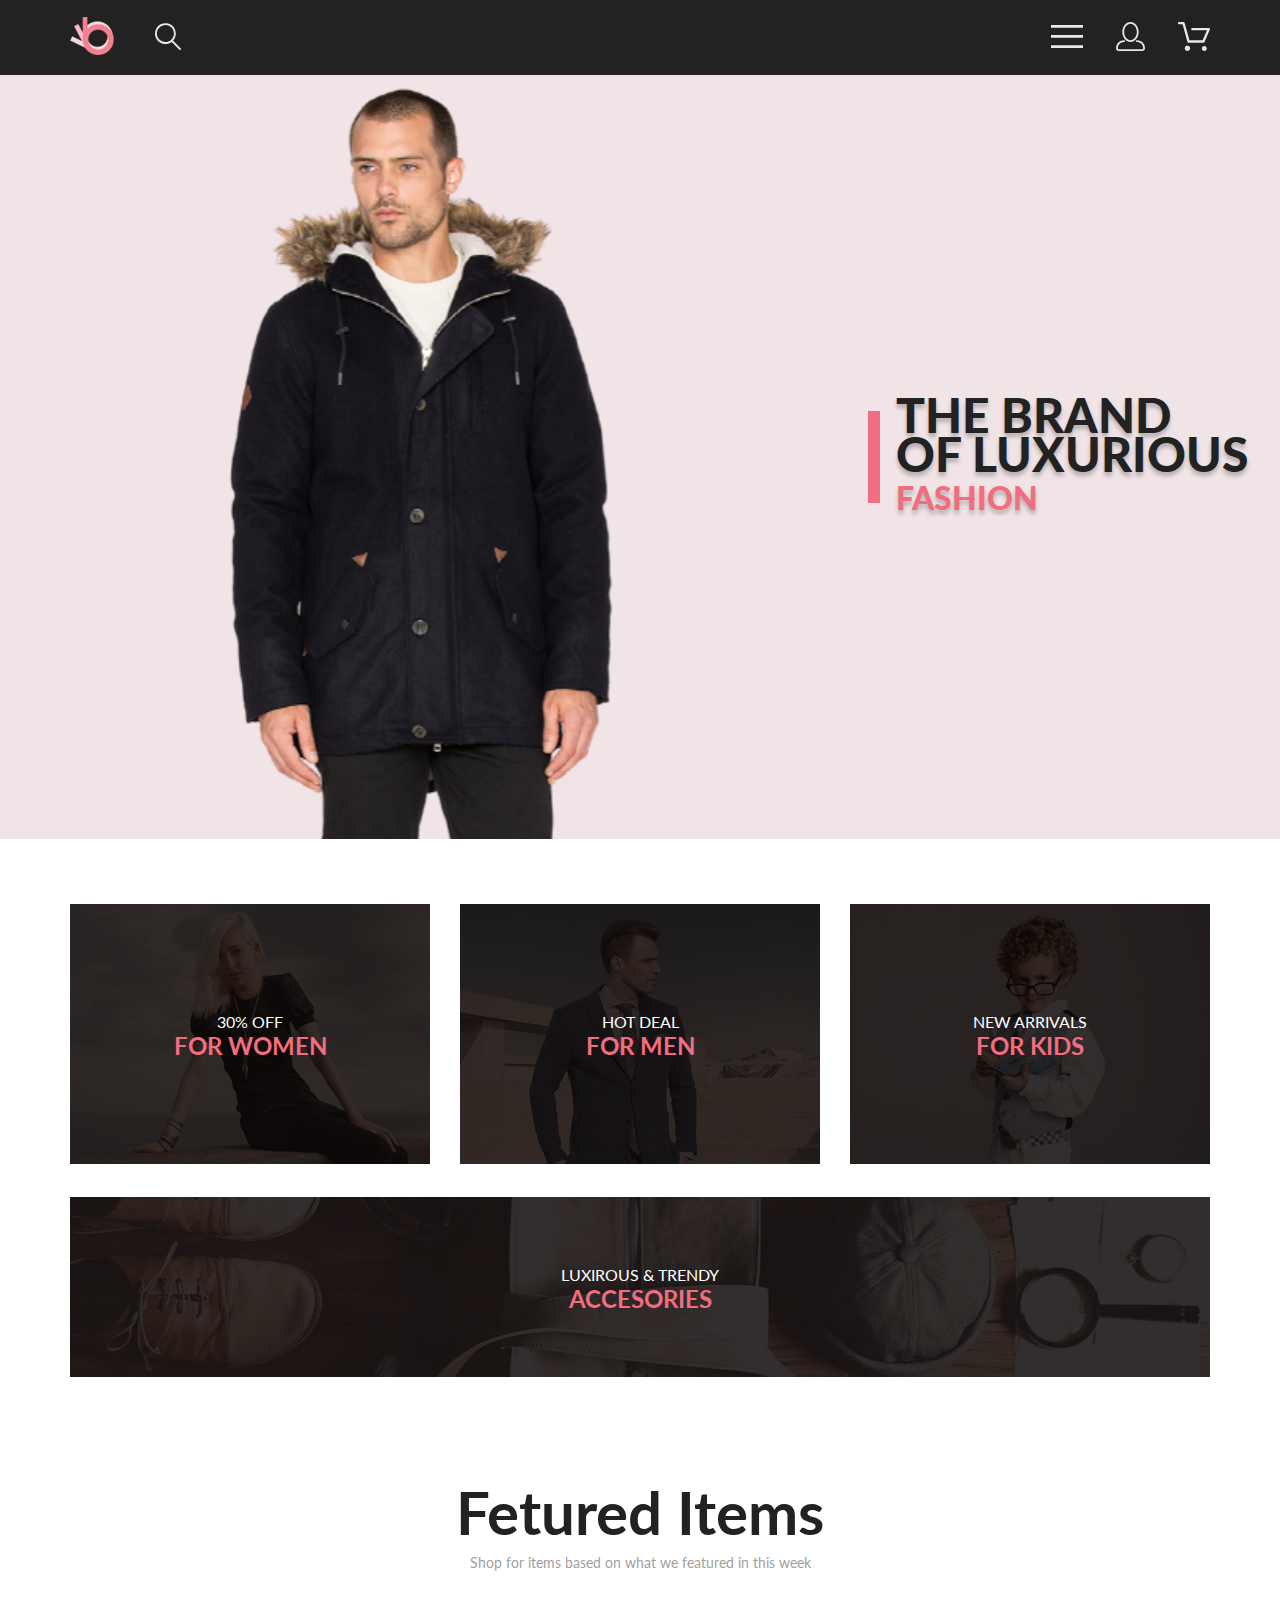
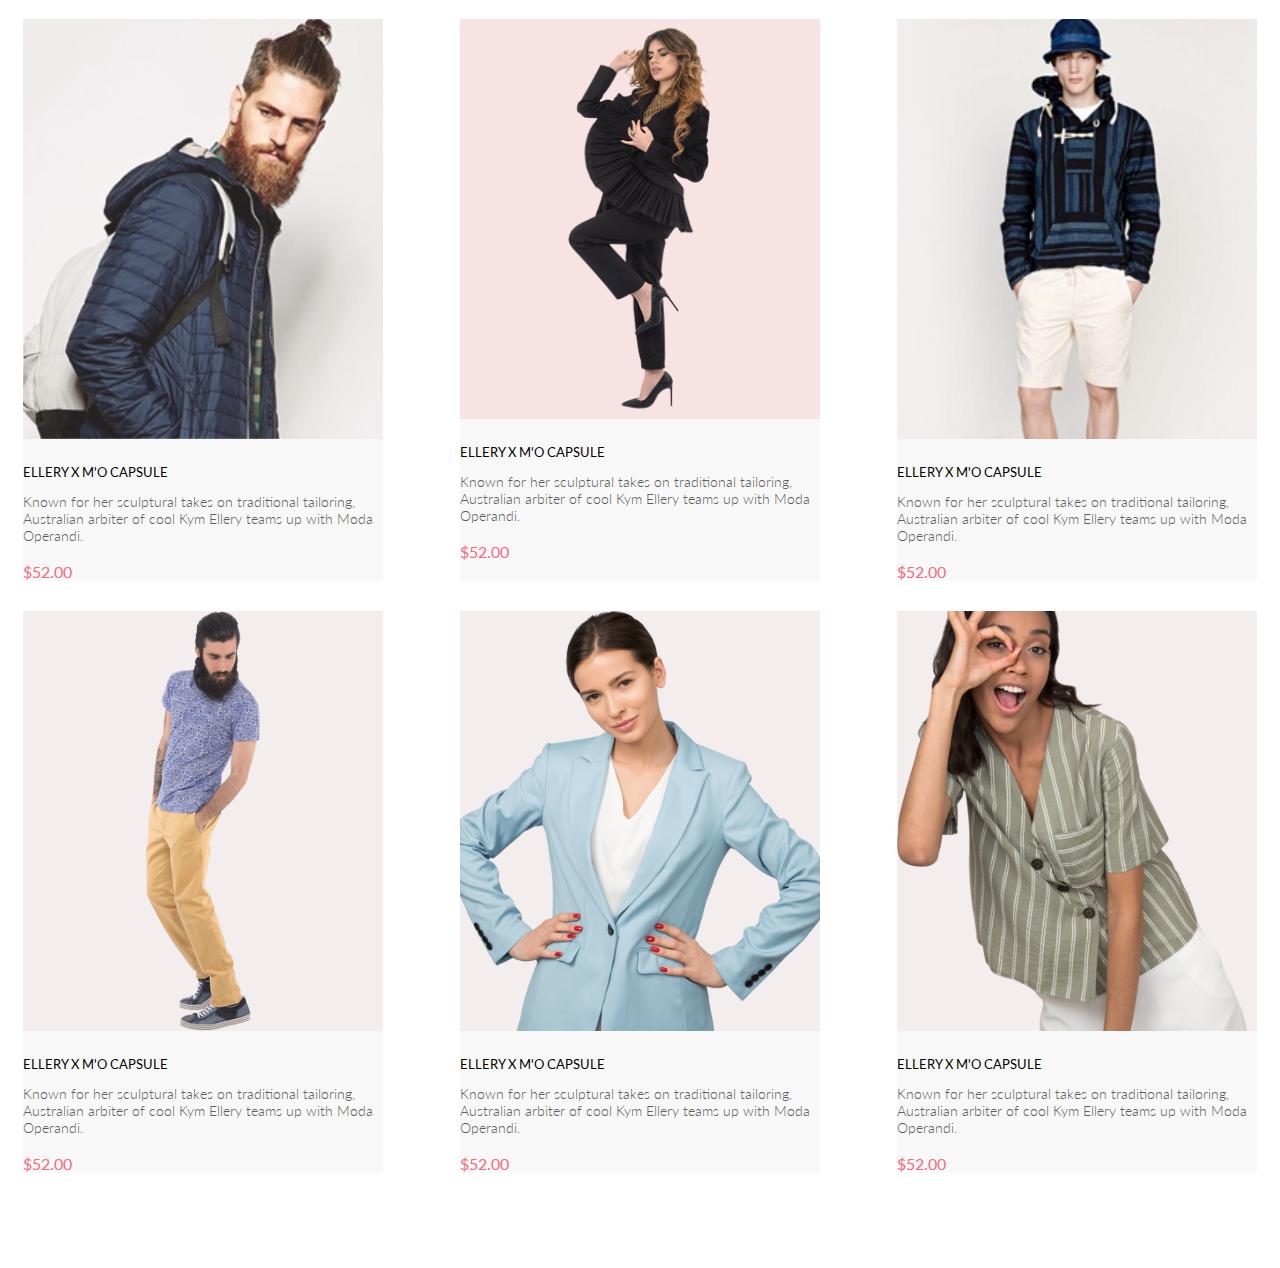
==== index1.html @ d8abce7e "first commit" ====
<!DOCTYPE html>
<html lang="en">
	<head>
		<meta charset="UTF-8" />
		<meta name="viewport" content="width=device-width, initial-scale=1.0" />
		<link rel="stylesheet" href="style1.css" />
		<title>Store</title>
	</head>
	<body>
		<div class="page">
			<header class="header center">
				<div class="header__left">
					<a href="index.html"><img src="/img/1logo.png" alt="logo" /></a>
					<a href="#"><img src="/img/2glass.svg" alt="search" /></a>
				</div>
				<nav class="header__right">
					<label for="header__check"><img src="/img/3menu.svg" alt="menu" /></label>
					<a class="header__link-site" href="registration.html"><img src="/img/4user_icon.svg" alt="reg" /></a>
					<a class="header__link-site" href="cart.html"><img src="/img/5basket(3).svg" alt="cart" /></a>
				</nav>
			</header>
			<div class="content-conteiner">
				<section id="main">
					<div class="main-conteiner">
						<div class="main-info">
							<div class="main-img">
								<img src="/img/6mainMan.svg" alt="main img" />
							</div>
							<div class="text-conteiner">
								<div class="vertical-line"></div>
								<div class="main-text">
									<h1>
										THE BRAND <br /><span class="sml-text">OF LUXURIOUS <span class="last-word">FASHION</span></span>
									</h1>
								</div>
							</div>
						</div>
					</div>
				</section>
				<section id="collage">
					<div class="collage-conteiner">
						<div class="groups-conteiner">
							<div class="group_1">
								<div class="box">
									<div class="box-img">
										<img src="/img/8women.png" alt="for women" />
									</div>
									<div class="box-text">30% OFF<br /><span class="box-title">FOR WOMEN</span></div>
								</div>
								<div class="box">
									<div class="box-img">
										<img src="/img//9men.jpeg" alt="for men" />
									</div>
									<div class="box-text">HOT DEAL<br /><span class="box-title">FOR MEN</span></div>
								</div>
								<div class="box">
									<div class="box-img">
										<img src="/img/10kids.jpeg" alt="for_kids" />
									</div>
									<div class="box-text">NEW ARRIVALS<br /><span class="box-title">FOR KIDS</span></div>
								</div>
							</div>
							<div class="group_2">
								<div class="box">
									<div class="box-img">
										<img src="/img/11acc.jpeg" alt="for women" />
									</div>
									<div class="box-text">LUXIROUS & TRENDY<br /><span class="box-title">ACCESORIES</span></div>
								</div>
							</div>
						</div>
					</div>
				</section>
			</div>
			<section id="products">
				<div class="products-conteiner">
					<div class="products-info">
						<div class="products-text">
							<div class="poducts-title">
								<h1>Fetured Items</h1>
							</div>
							<div class="products-p">
								<p>Shop for items based on what we featured in this week</p>
							</div>
						</div>
						<div class="products-boxes">
							<div class="product-box">
								<img src="/img/1.jpeg" alt="model 1" />
								<div class="product-box-title">
									<h3>ELLERY X M'O CAPSULE</h3>
								</div>
								<div class="product-box-p">
									<p>
										Known for her sculptural takes on traditional tailoring, Australian arbiter of cool Kym Ellery teams
										up with Moda Operandi.
									</p>
								</div>
								<div class="product-price">$52.00</div>
							</div>
							<div class="product-box bad_page">
								<img src="/img/2.png" alt="model 1" />
								<div class="product-box-title">
									<h3>ELLERY X M'O CAPSULE</h3>
								</div>
								<div class="product-box-p">
									<p>
										Known for her sculptural takes on traditional tailoring, Australian arbiter of cool Kym Ellery teams
										up with Moda Operandi.
									</p>
								</div>
								<div class="product-price">$52.00</div>
							</div>
							<div class="product-box">
								<img src="/img/3.png" alt="model 1" />
								<div class="product-box-title">
									<h3>ELLERY X M'O CAPSULE</h3>
								</div>
								<div class="product-box-p">
									<p>
										Known for her sculptural takes on traditional tailoring, Australian arbiter of cool Kym Ellery teams
										up with Moda Operandi.
									</p>
								</div>
								<div class="product-price">$52.00</div>
							</div>
							<div class="product-box">
								<img src="/img/4.png" alt="model 1" />
								<div class="product-box-title">
									<h3>ELLERY X M'O CAPSULE</h3>
								</div>
								<div class="product-box-p">
									<p>
										Known for her sculptural takes on traditional tailoring, Australian arbiter of cool Kym Ellery teams
										up with Moda Operandi.
									</p>
								</div>
								<div class="product-price">$52.00</div>
							</div>
							<div class="product-box">
								<img src="/img/5.png" alt="model 1" />
								<div class="product-box-title">
									<h3>ELLERY X M'O CAPSULE</h3>
								</div>
								<div class="product-box-p">
									<p>
										Known for her sculptural takes on traditional tailoring, Australian arbiter of cool Kym Ellery teams
										up with Moda Operandi.
									</p>
								</div>
								<div class="product-price">$52.00</div>
							</div>
							<div class="product-box">
								<img src="/img/6.png" alt="model 1" />
								<div class="product-box-title">
									<h3>ELLERY X M'O CAPSULE</h3>
								</div>
								<div class="product-box-p">
									<p>
										Known for her sculptural takes on traditional tailoring, Australian arbiter of cool Kym Ellery teams
										up with Moda Operandi.
									</p>
								</div>
								<div class="product-price">$52.00</div>
							</div>
						</div>
					</div>
				</div>
			</section>
		</div>
	</body>
</html>
---- style1.css ----
@import url("https://fonts.googleapis.com/css2?family=Lato:ital,wght@0,100;0,300;0,400;0,700;0,900;1,100;1,300;1,400;1,700;1,900&display=swap");

* {
	margin: 0;
	padding: 0;
}

body {
	font-family: "Lato", sans-serif;
	background-color: #fff;
}

a {
	text-decoration: none;
}

html {
	scroll-behavior: smooth;
}

.center {
	padding-left: calc(50% - 570px);
	padding-right: calc(50% - 570px);
}

.page {
	position: relative;
	overflow: hidden;
}
.header {
	min-height: 75px;
	background: #222222;
	display: -webkit-box;
	display: -ms-flexbox;
	display: flex;
	-webkit-box-orient: horizontal;
	-webkit-box-direction: normal;
	-ms-flex-direction: row;
	flex-direction: row;
	-ms-flex-wrap: wrap;
	flex-wrap: wrap;
	-webkit-box-pack: justify;
	-ms-flex-pack: justify;
	justify-content: space-between;
	-webkit-box-align: center;
	-ms-flex-align: center;
	align-items: center;
}

.header__left {
	display: -webkit-box;
	display: -ms-flexbox;
	display: flex;
	-webkit-box-align: center;
	-ms-flex-align: center;
	align-items: center;
	gap: 41px;
}

.header__right {
	display: -webkit-box;
	display: -ms-flexbox;
	display: flex;
	-webkit-box-align: center;
	-ms-flex-align: center;
	align-items: center;
	gap: 33px;
}
.main-conteiner {
	background-color: #f1e4e6;
}

.vertical-line {
	width: 12px;
	height: 92px;
	background-color: #f16d7f;
}

.main-text h1 {
	font-weight: 900;
	font-size: 48px;
	color: #222;
	max-width: 380px;
	line-height: 80%;
	text-shadow: 0 4px 4px rgba(0, 0, 0, 0.25);
}

.last-word {
	font-size: 32px;
	color: #f16d7f;
}

.text-conteiner {
	display: flex;
	justify-content: center;
	align-items: center;
	gap: 16px;
}

.main-img img {
	max-width: 100%;
	max-height: 100%;
}

.main-img {
	display: flex;
	justify-content: center;
	align-items: center;
}

.main-info {
	display: flex;
	justify-content: center;
	gap: 63.42px;
}

.box-img {
	position: relative;
}

.box-img img {
	max-width: 100%;
	max-height: 100%;
	filter: brightness(50%);
}

.box-text {
	position: absolute;
	top: 50%;
	left: 50%;
	transform: translate(-50%, -50%);

	font-weight: 400;
	font-size: 16px;
	text-align: center;
	color: #fff;
}

.box-title {
	font-weight: 700;
	font-size: 24px;
	color: #f16d7f;
}

.box {
	position: relative;
	display: flex;
	justify-content: center;
	align-items: center;
}

.group_1 {
	display: flex;
	justify-content: center;
	align-items: center;
	gap: 30px;
	flex-wrap: wrap;
}

.group_2 {
	display: flex;
	justify-content: center;
	align-items: center;
	flex-wrap: wrap;
}

.groups-conteiner {
	display: flex;
	justify-content: center;
	align-items: center;
	flex-direction: column;
	gap: 30px;
	flex-wrap: wrap;
}

.collage-conteiner {
	margin-top: 65px;
	margin-bottom: 96px;
}

.products-text {
	display: flex;
	justify-content: center;
	align-items: center;
	flex-direction: column;
	gap: 6px;
}

.poducts-title {
	font-weight: 400;
	font-size: 30px;
	color: #222;
}

.products-p p {
	font-weight: 400;
	font-size: 14px;
	color: #9f9f9f;
}

.product-box {
	display: flex;
	flex-direction: column;
	max-width: 360px;
	background: #f8f8f8;
}

.product-box img {
	max-width: 100%;
	max-height: 100%;
}

.product-box img:hover {
	cursor: pointer;
}

.product-box-title h3 {
	font-weight: 400;
	font-size: 13px;
	color: #000;
	margin-top: 25.35px;
	margin-bottom: 12.65px;
}

.product-box-p p {
	font-weight: 300;
	font-size: 14px;
	color: #5d5d5d;
	margin-bottom: 18px;
}

.product-price {
	font-weight: 400;
	font-size: 16px;
	color: #f16d7f;
}

.bad_page img {
	max-height: 400px;
}

.products-boxes {
	display: grid;
	justify-content: center;
	grid-template-columns: repeat(auto-fill, minmax(360px, 1fr));
	gap: 30px;
	justify-items: center;
	margin-top: 48px;
	margin-bottom: 48px;
}

.products-btn {
	display: flex;
	justify-content: center;
	align-items: center;
}

.products-btn button {
	stroke: #ff6a6a;
	background-color: #ff6a6a;
	border: none;
	padding: 14.5px 38.5px;
	font-weight: 400;
	font-size: 16px;
	color: #fff;
}

.products-btn button:hover {
	background-color: #f16d7f;
	color: #ffffff;
	cursor: pointer;
}

.products-conteiner {
	margin-bottom: 95px;
	/* max-width: 1140px; */
}

.promotion-box img {
	max-width: 100%;
	height: auto;
}

.promotion-box h2 {
	font-weight: 400;
	font-size: 19px;
	color: #fbfbfb;
	margin-top: 28.07px;
}

.promotion-box p {
	font-weight: 300;
	font-size: 13px;
	text-align: center;
	color: #fbfbfb;
	margin-top: 16px;
}

.promotion-box {
	display: flex;
	flex-direction: column;
	justify-content: center;
	align-items: center;
	max-width: 360px;
	height: 100%;
}

.promotions-conteiner {
	background: #222224;
	padding-top: 103px;
	padding-bottom: 104px;
}

.promotions-group {
	display: flex;
	justify-content: center;
	align-items: center;
	gap: 30px;
	height: 100%;
	flex-wrap: wrap;
}


@media screen and (max-width: 768px) {
	.main-img {
		display: none;
	}

	.main-text h1 {
		font-weight: 900;
		font-size: 38px;
		color: #222;
	}

	.sml-text {
		font-weight: 700;
		font-size: 20px;
	}

	.last-word {
		font-weight: 700;
		font-size: 20px;
		color: #f16d7f;
	}
	.vertical-line {
		height: 61px;
	}
	.main-conteiner {
		padding-top: 148px;
		padding-bottom: 149px;
	}

	.group_2 {
		margin-left: 33px;
		margin-right: 33px;
	}

	.footer {
		display: flex;
		justify-content: center;
		align-items: center;
		gap: 40px;
		flex-wrap: wrap;
	}

	.footer .text {
		order: 2;
		text-align: center;
	}
	.footer .social .box {
		order: 1;
	}
	.footer-conteiner {
		padding-top: 43px;
	}
}
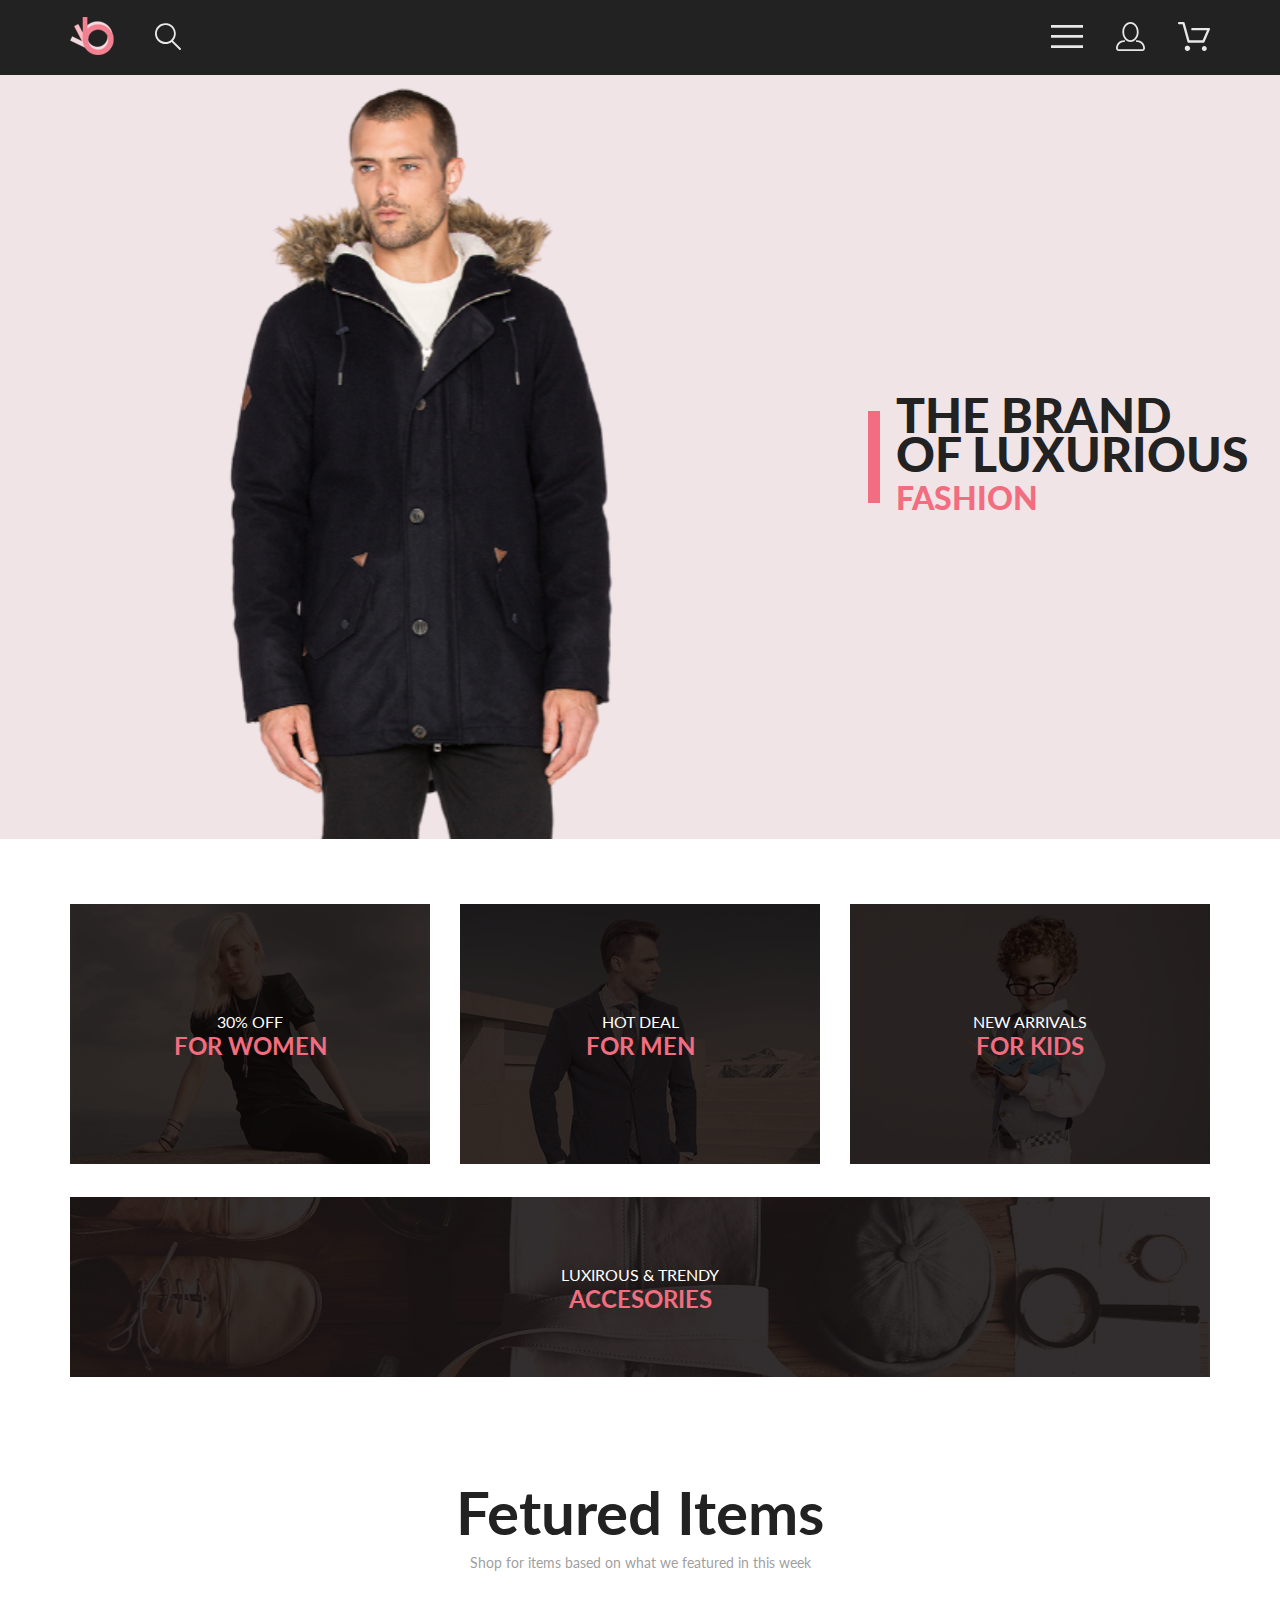
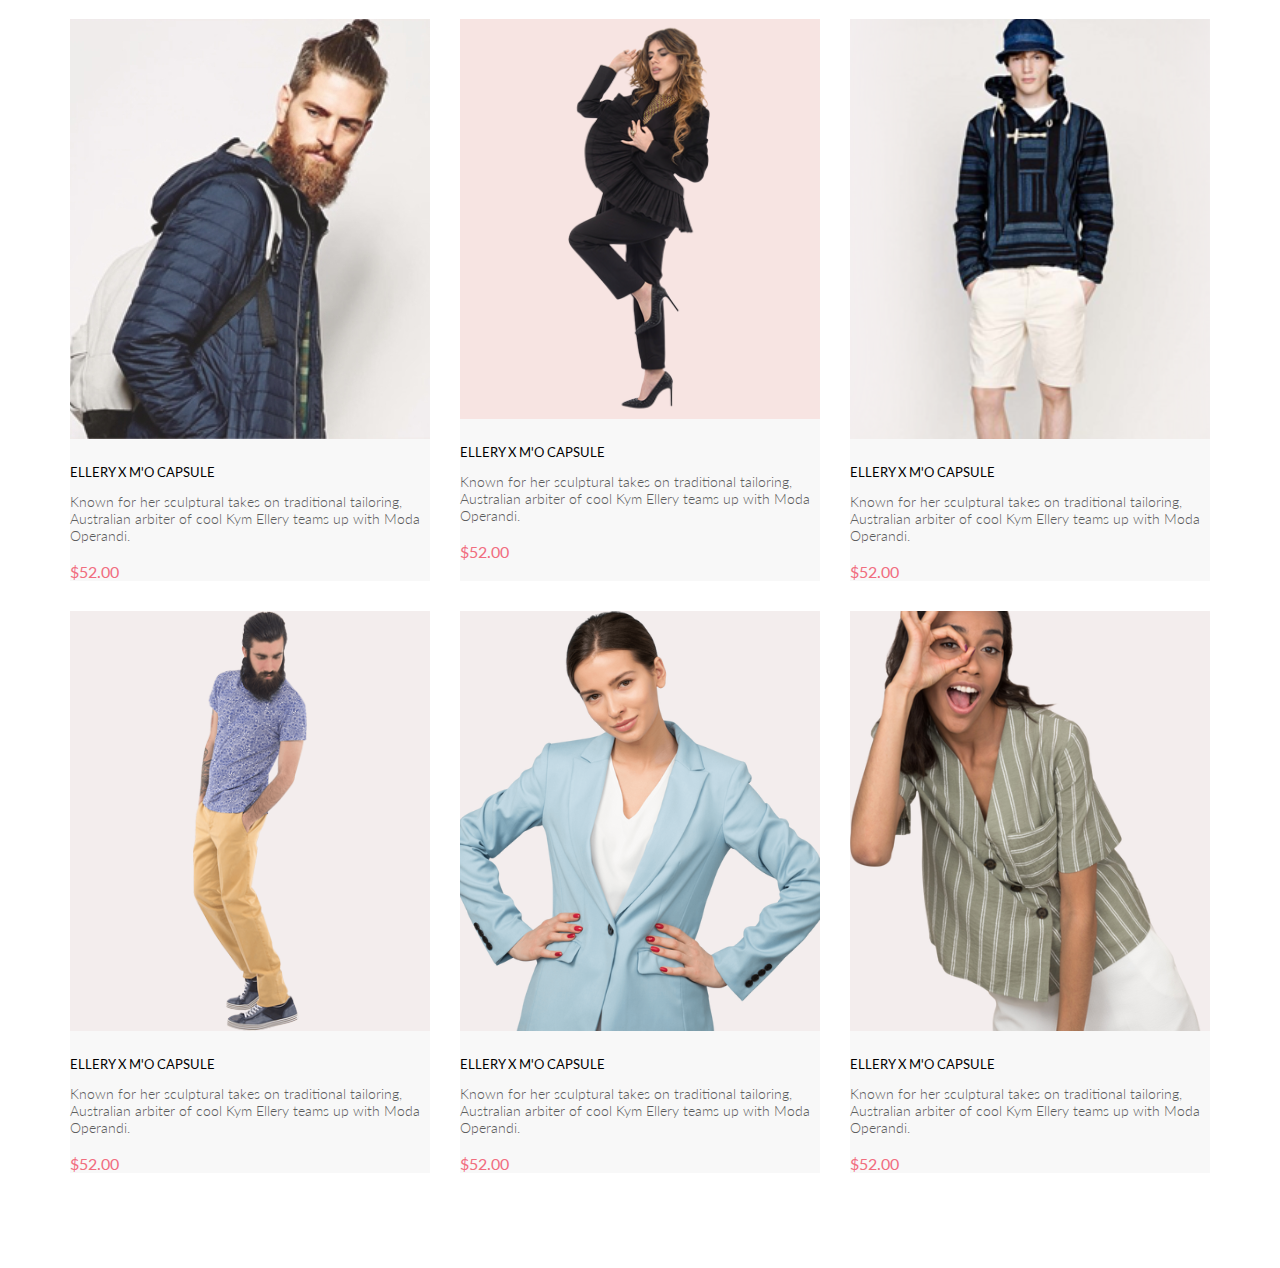
==== commit 7b9fcf99: "asd" ====
--- a/index1.html
+++ b/index1.html
@@ -14,7 +14,7 @@
 					<a href="#"><img src="/img/2glass.svg" alt="search" /></a>
 				</div>
 				<nav class="header__right">
-					<label for="header__check"><img src="/img/3menu.svg" alt="menu" /></label>
+					<label class="menuLogo"   for="header__check" ><img src="/img/3menu.svg" alt="menu" /></label>
 					<a class="header__link-site" href="registration.html"><img src="/img/4user_icon.svg" alt="reg" /></a>
 					<a class="header__link-site" href="cart.html"><img src="/img/5basket(3).svg" alt="cart" /></a>
 				</nav>
@@ -63,7 +63,7 @@
 							<div class="group_2">
 								<div class="box">
 									<div class="box-img">
-										<img src="/img/11acc.jpeg" alt="for women" />
+										<img src="/img/11acc.jpeg" alt="ACCESORIES" />
 									</div>
 									<div class="box-text">LUXIROUS & TRENDY<br /><span class="box-title">ACCESORIES</span></div>
 								</div>
@@ -83,7 +83,7 @@
 								<p>Shop for items based on what we featured in this week</p>
 							</div>
 						</div>
-						<div class="products-boxes">
+						<div class="products-boxes center">
 							<div class="product-box">
 								<img src="/img/1.jpeg" alt="model 1" />
 								<div class="product-box-title">
--- a/style1.css
+++ b/style1.css
@@ -82,7 +82,6 @@
 	color: #222;
 	max-width: 380px;
 	line-height: 80%;
-	text-shadow: 0 4px 4px rgba(0, 0, 0, 0.25);
 }
 
 .last-word {
@@ -320,8 +319,7 @@
 	flex-wrap: wrap;
 }
 
-
-@media screen and (max-width: 768px) {
+@media (max-width: 768px) {
 	.main-img {
 		display: none;
 	}
@@ -374,3 +372,25 @@
 		padding-top: 43px;
 	}
 }
+@media screen and (max-width: 767px) and (min-width: 320px) {
+	.main-img {
+		display: none;
+	}
+	.header__link-site {
+		display: none;
+	}
+	.header {
+		padding: 0 16px;
+	}
+	.box-img {
+		background-position: center;
+		background-size: cover;
+	}
+	.product-box{
+		display: grid;
+		grid-template-columns: 1fr;
+	
+	}
+
+
+}
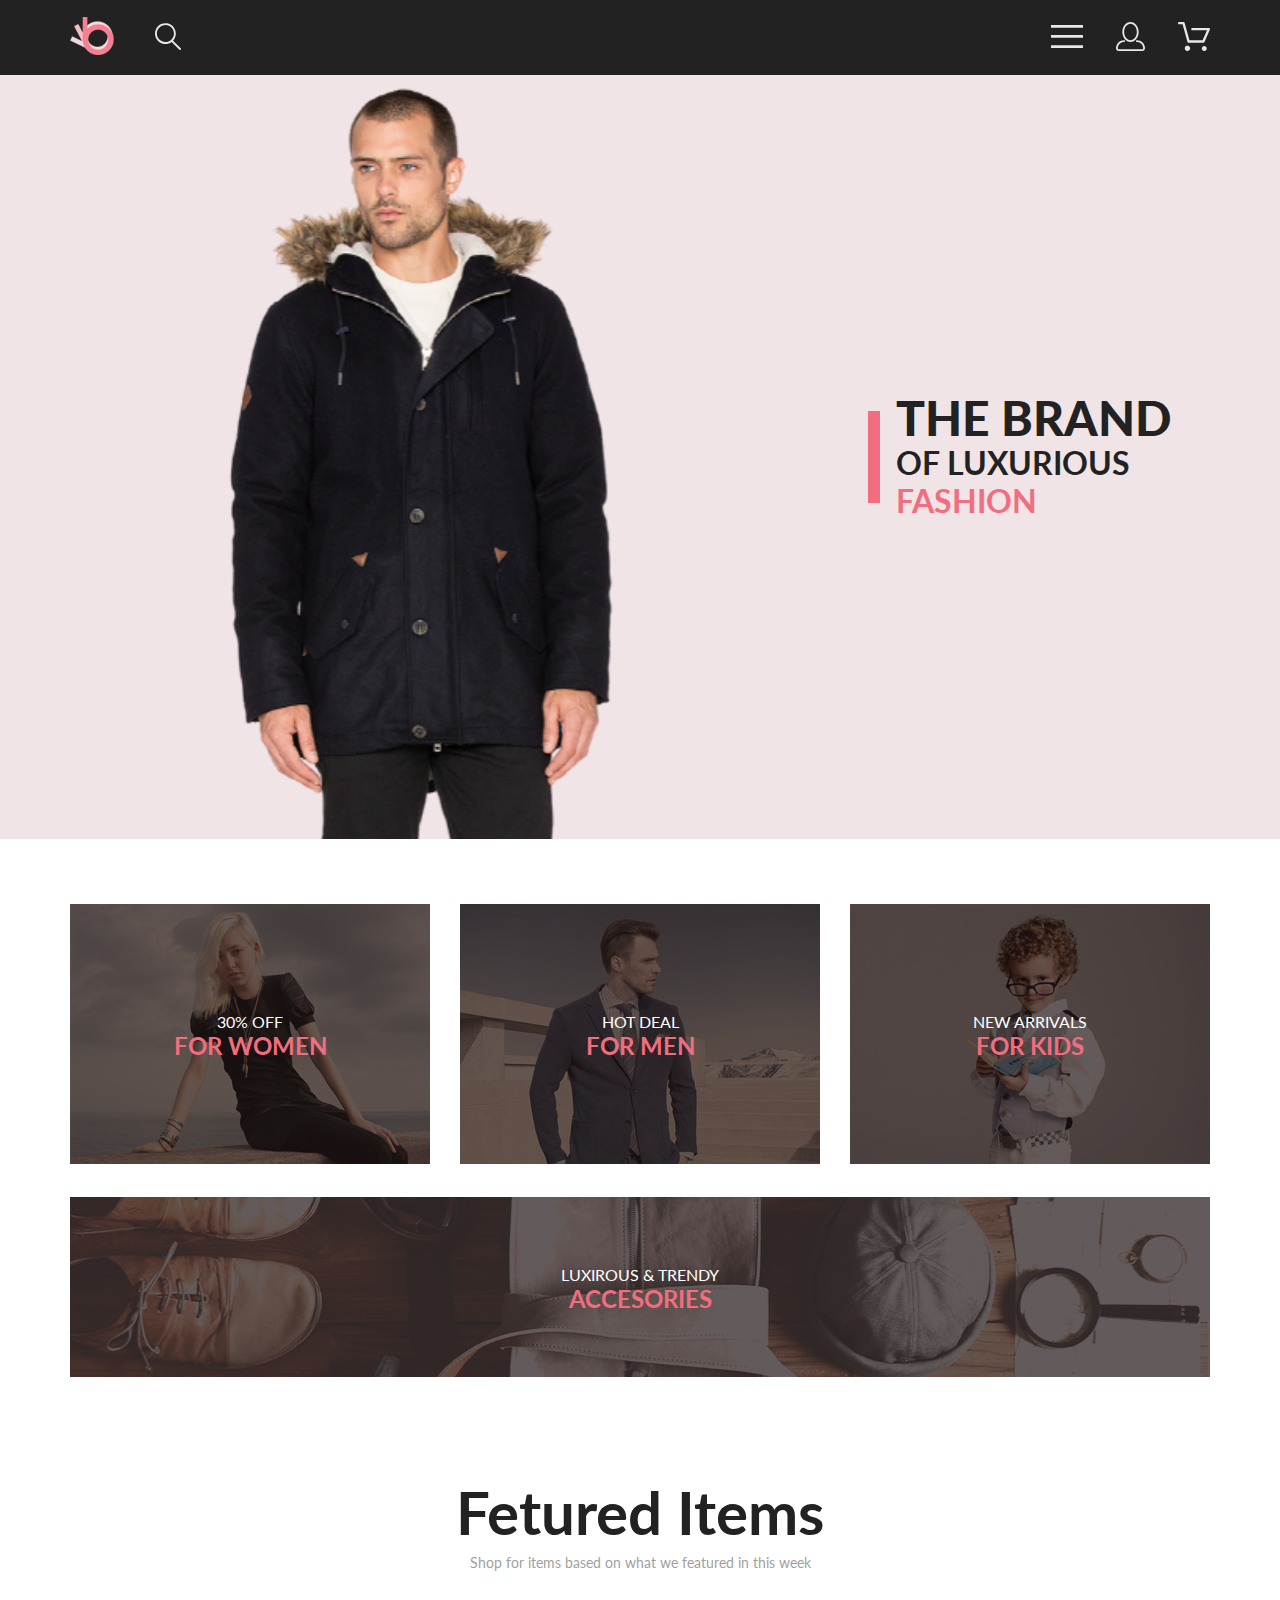
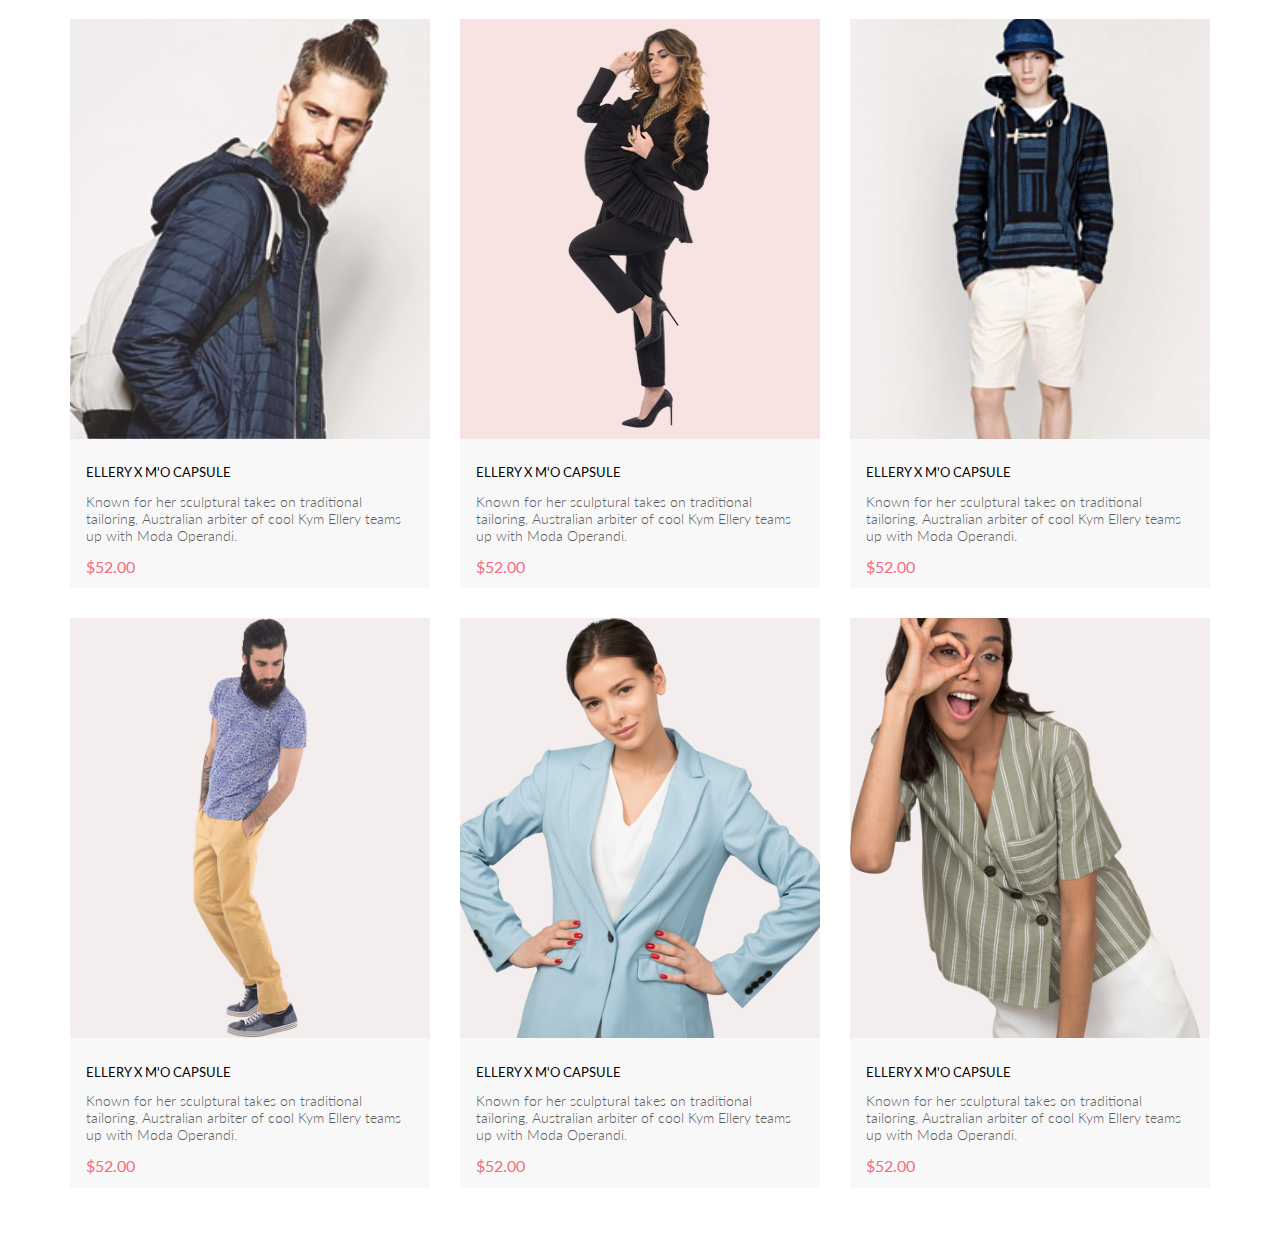
==== commit 9d401bdd: "asd" ====
--- a/index1.html
+++ b/index1.html
@@ -14,7 +14,7 @@
 					<a href="#"><img src="/img/2glass.svg" alt="search" /></a>
 				</div>
 				<nav class="header__right">
-					<label class="menuLogo"   for="header__check" ><img src="/img/3menu.svg" alt="menu" /></label>
+					<label class="menuLogo" for="header__check"><img src="/img/3menu.svg" alt="menu" /></label>
 					<a class="header__link-site" href="registration.html"><img src="/img/4user_icon.svg" alt="reg" /></a>
 					<a class="header__link-site" href="cart.html"><img src="/img/5basket(3).svg" alt="cart" /></a>
 				</nav>
@@ -62,10 +62,10 @@
 							</div>
 							<div class="group_2">
 								<div class="box">
-									<div class="box-img">
+									<div class="box-img acc">
 										<img src="/img/11acc.jpeg" alt="ACCESORIES" />
 									</div>
-									<div class="box-text">LUXIROUS & TRENDY<br /><span class="box-title">ACCESORIES</span></div>
+									<div class="box-text acc_text">LUXIROUS & TRENDY<br /><span class="box-title">ACCESORIES</span></div>
 								</div>
 							</div>
 						</div>
--- a/style1.css
+++ b/style1.css
@@ -68,6 +68,7 @@
 }
 .main-conteiner {
 	background-color: #f1e4e6;
+	height: 764px;
 }
 
 .vertical-line {
@@ -83,9 +84,16 @@
 	max-width: 380px;
 	line-height: 80%;
 }
+.main-text span {
+	font-weight: 700;
+	font-size: 32px;
+	/* color: #222; */
+	max-width: 380px;
+	line-height: 80%;
+}
 
 .last-word {
-	font-size: 32px;
+	font-size: 28px;
 	color: #f16d7f;
 }
 
@@ -96,15 +104,10 @@
 	gap: 16px;
 }
 
-.main-img img {
-	max-width: 100%;
-	max-height: 100%;
-}
-
 .main-img {
 	display: flex;
 	justify-content: center;
-	align-items: center;
+	/* align-items: center; */
 }
 
 .main-info {
@@ -120,7 +123,6 @@
 .box-img img {
 	max-width: 100%;
 	max-height: 100%;
-	filter: brightness(50%);
 }
 
 .box-text {
@@ -153,7 +155,6 @@
 	justify-content: center;
 	align-items: center;
 	gap: 30px;
-	flex-wrap: wrap;
 }
 
 .group_2 {
@@ -219,6 +220,7 @@
 	color: #000;
 	margin-top: 25.35px;
 	margin-bottom: 12.65px;
+	padding: 0 28px 0 16px;
 }
 
 .product-box-p p {
@@ -226,16 +228,20 @@
 	font-size: 14px;
 	color: #5d5d5d;
 	margin-bottom: 18px;
+	margin-bottom: 12.65px;
+	padding: 0 28px 0 16px;
 }
 
 .product-price {
 	font-weight: 400;
 	font-size: 16px;
 	color: #f16d7f;
+	margin-bottom: 12.65px;
+	padding: 0 28px 0 16px;
 }
 
 .bad_page img {
-	max-height: 400px;
+	max-height: 420px;
 }
 
 .products-boxes {
@@ -248,80 +254,104 @@
 	margin-bottom: 48px;
 }
 
-.products-btn {
-	display: flex;
-	justify-content: center;
-	align-items: center;
-}
-
-.products-btn button {
-	stroke: #ff6a6a;
-	background-color: #ff6a6a;
-	border: none;
-	padding: 14.5px 38.5px;
-	font-weight: 400;
-	font-size: 16px;
-	color: #fff;
-}
-
-.products-btn button:hover {
-	background-color: #f16d7f;
-	color: #ffffff;
-	cursor: pointer;
-}
-
 .products-conteiner {
 	margin-bottom: 95px;
-	/* max-width: 1140px; */
-}
-
-.promotion-box img {
-	max-width: 100%;
-	height: auto;
-}
-
-.promotion-box h2 {
-	font-weight: 400;
-	font-size: 19px;
-	color: #fbfbfb;
-	margin-top: 28.07px;
-}
-
-.promotion-box p {
-	font-weight: 300;
-	font-size: 13px;
-	text-align: center;
-	color: #fbfbfb;
-	margin-top: 16px;
-}
-
-.promotion-box {
-	display: flex;
-	flex-direction: column;
-	justify-content: center;
-	align-items: center;
-	max-width: 360px;
-	height: 100%;
-}
-
-.promotions-conteiner {
-	background: #222224;
-	padding-top: 103px;
-	padding-bottom: 104px;
-}
-
-.promotions-group {
-	display: flex;
-	justify-content: center;
-	align-items: center;
-	gap: 30px;
-	height: 100%;
-	flex-wrap: wrap;
+	max-width: 1140px;
+	margin: 0 auto;
 }
 
 @media (max-width: 768px) {
+	.header__left {
+		padding: 32px;
+	}
+	.header__right {
+		padding: 32px;
+	}
+	.main-conteiner {
+		max-height: 368px;
+	}
+	.main-img {
+		display: flex;
+		max-width: 368px;
+		max-height: 368px;
+	}
+
+	.main-text {
+		width: 311px;
+		height: 92px;
+	}
+
+	.main-text h1 {
+		font-weight: 900;
+		font-size: 44px;
+		color: #222;
+	}
+	.main-text span {
+		font-weight: 700;
+		font-size: 24px;
+	}
+
+	.sml-text {
+		font-weight: 700;
+		font-size: 24px;
+	}
+
+	.last-word {
+		font-weight: 700;
+		font-size: 24px;
+		color: #f16d7f;
+	}
+	.vertical-line {
+		height: 61px;
+	}
+
+	.group_1 {
+		display: flex;
+		gap: 30px;
+		flex-wrap: nowrap;
+		padding: 0 16px;
+	}
+
+	.group_2 {
+		padding: 0 16px;
+	}
+
+	.poducts-title h1 {
+		font-size: 30px;
+		font-weight: 400;
+	}
+	.poducts-title p {
+		font-size: 14px;
+		font-weight: 400;
+	}
+	.products-boxes {
+		display: flex;
+		gap: 16px;
+		flex-wrap: wrap;
+	}
+}
+@media screen and (max-width: 767px) and (min-width: 320px) {
+	.center {
+		min-width: 767;
+	}
+
 	.main-img {
 		display: none;
+	}
+	.header__link-site {
+		display: none;
+	}
+	.header {
+		padding: 0 16px;
+	}
+	.main-info {
+		min-width: 375px;
+		min-height: 363px;
+	}
+	.main-text {
+		display: flex;
+		width: 236px;
+		height: 66px;
 	}
 
 	.main-text h1 {
@@ -329,68 +359,58 @@
 		font-size: 38px;
 		color: #222;
 	}
-
-	.sml-text {
+	.main-text span {
 		font-weight: 700;
 		font-size: 20px;
 	}
-
 	.last-word {
 		font-weight: 700;
 		font-size: 20px;
 		color: #f16d7f;
 	}
-	.vertical-line {
-		height: 61px;
-	}
-	.main-conteiner {
-		padding-top: 148px;
-		padding-bottom: 149px;
-	}
-
-	.group_2 {
-		margin-left: 33px;
-		margin-right: 33px;
-	}
-
-	.footer {
-		display: flex;
-		justify-content: center;
-		align-items: center;
-		gap: 40px;
+
+	.group_1 {
+		display: flex;
 		flex-wrap: wrap;
 	}
-
-	.footer .text {
-		order: 2;
-		text-align: center;
-	}
-	.footer .social .box {
-		order: 1;
-	}
-	.footer-conteiner {
-		padding-top: 43px;
-	}
-}
-@media screen and (max-width: 767px) and (min-width: 320px) {
-	.main-img {
-		display: none;
-	}
-	.header__link-site {
-		display: none;
-	}
-	.header {
-		padding: 0 16px;
-	}
-	.box-img {
-		background-position: center;
-		background-size: cover;
-	}
-	.product-box{
+	.acc {
+		display: flex;
+		height: 111px;
+	}
+	.acc_text {
+		height: 50px;
+		width: 160px;
+	}
+
+	.products-conteiner {
+		padding: 0 8px;
+	}
+
+	.product-box {
 		display: grid;
 		grid-template-columns: 1fr;
-	
-	}
-
-
-}
+	}
+	.box-text {
+		font-weight: 400;
+		font-size: 16px;
+	}
+	.box-title {
+		font-weight: 700;
+		font-size: 24px;
+		color: #f16d7f;
+	}
+
+	.poducts-title {
+		font-weight: 400;
+		font-size: 30px;
+	}
+	.products-p {
+		font-weight: 400;
+		font-size: 14px;
+	}
+	.products-boxes {
+		display: flex;
+		gap: 16px;
+		flex-wrap: wrap;
+	}
+}
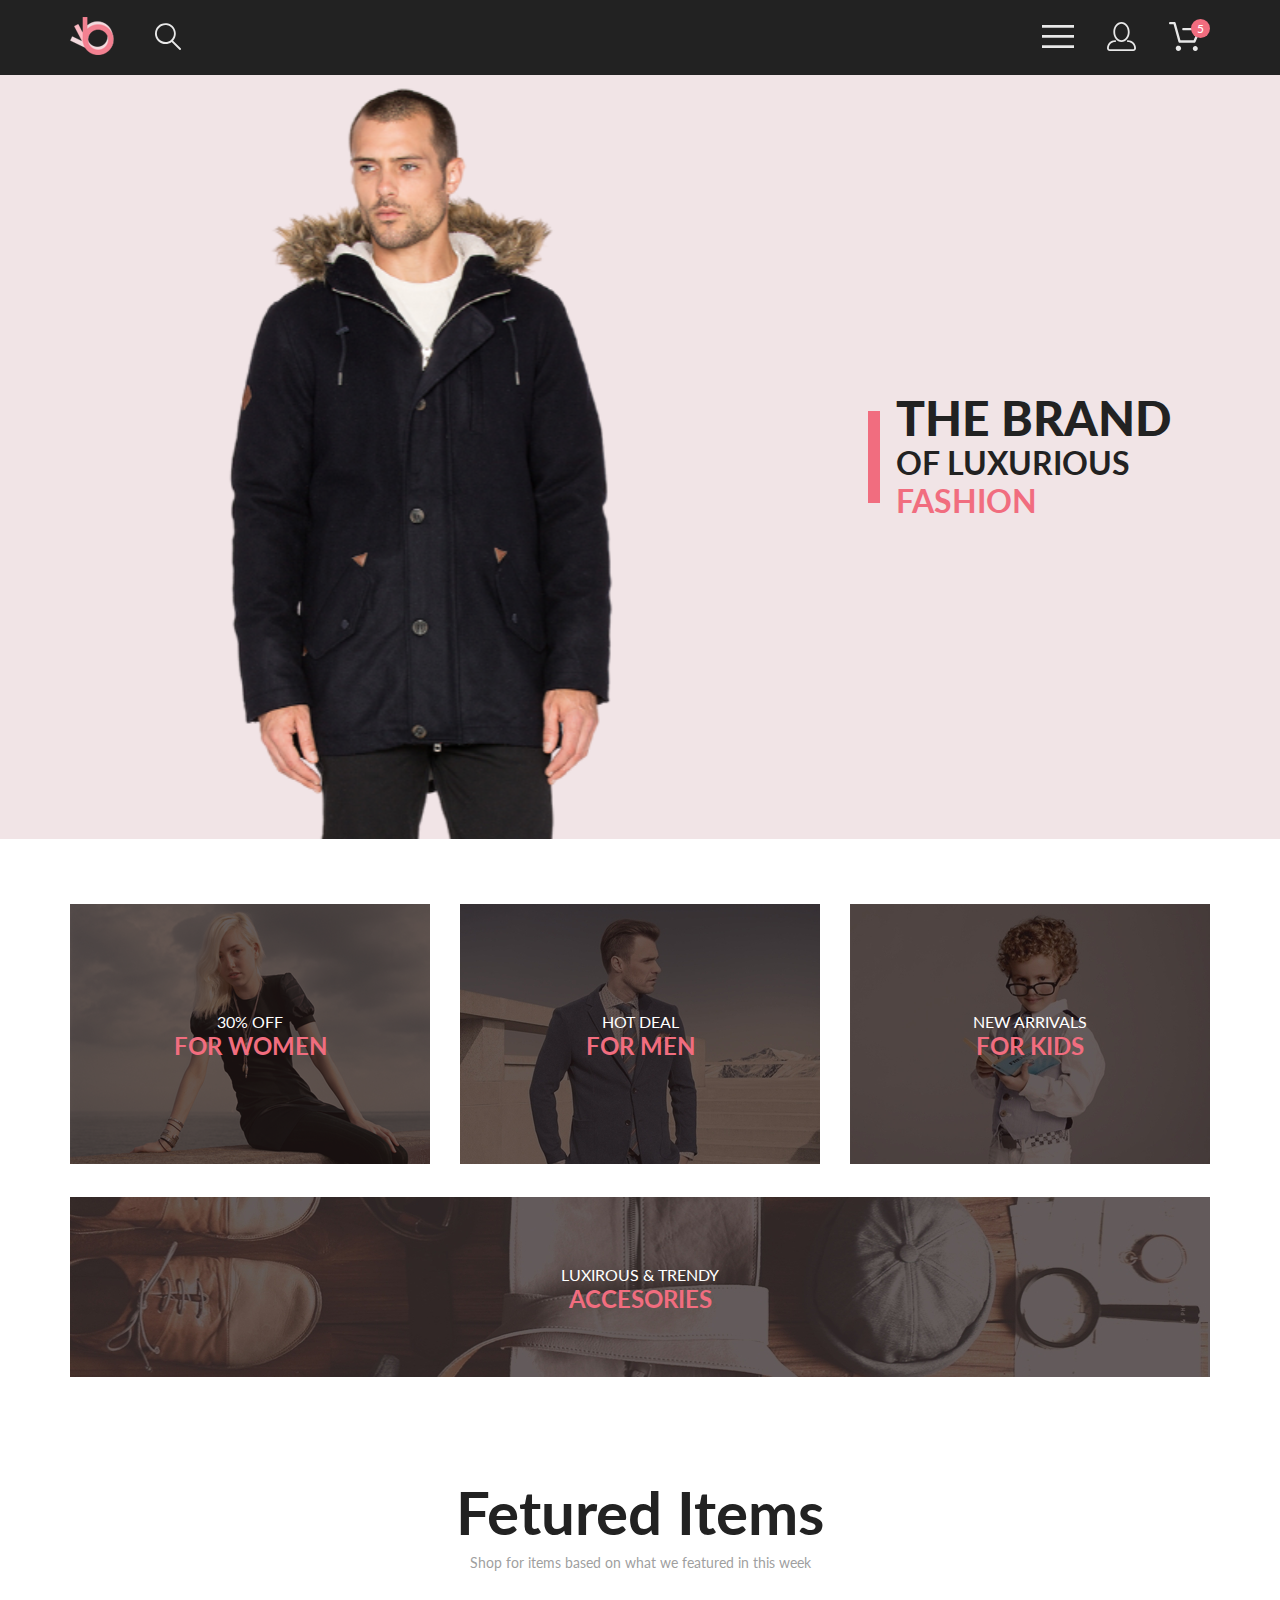
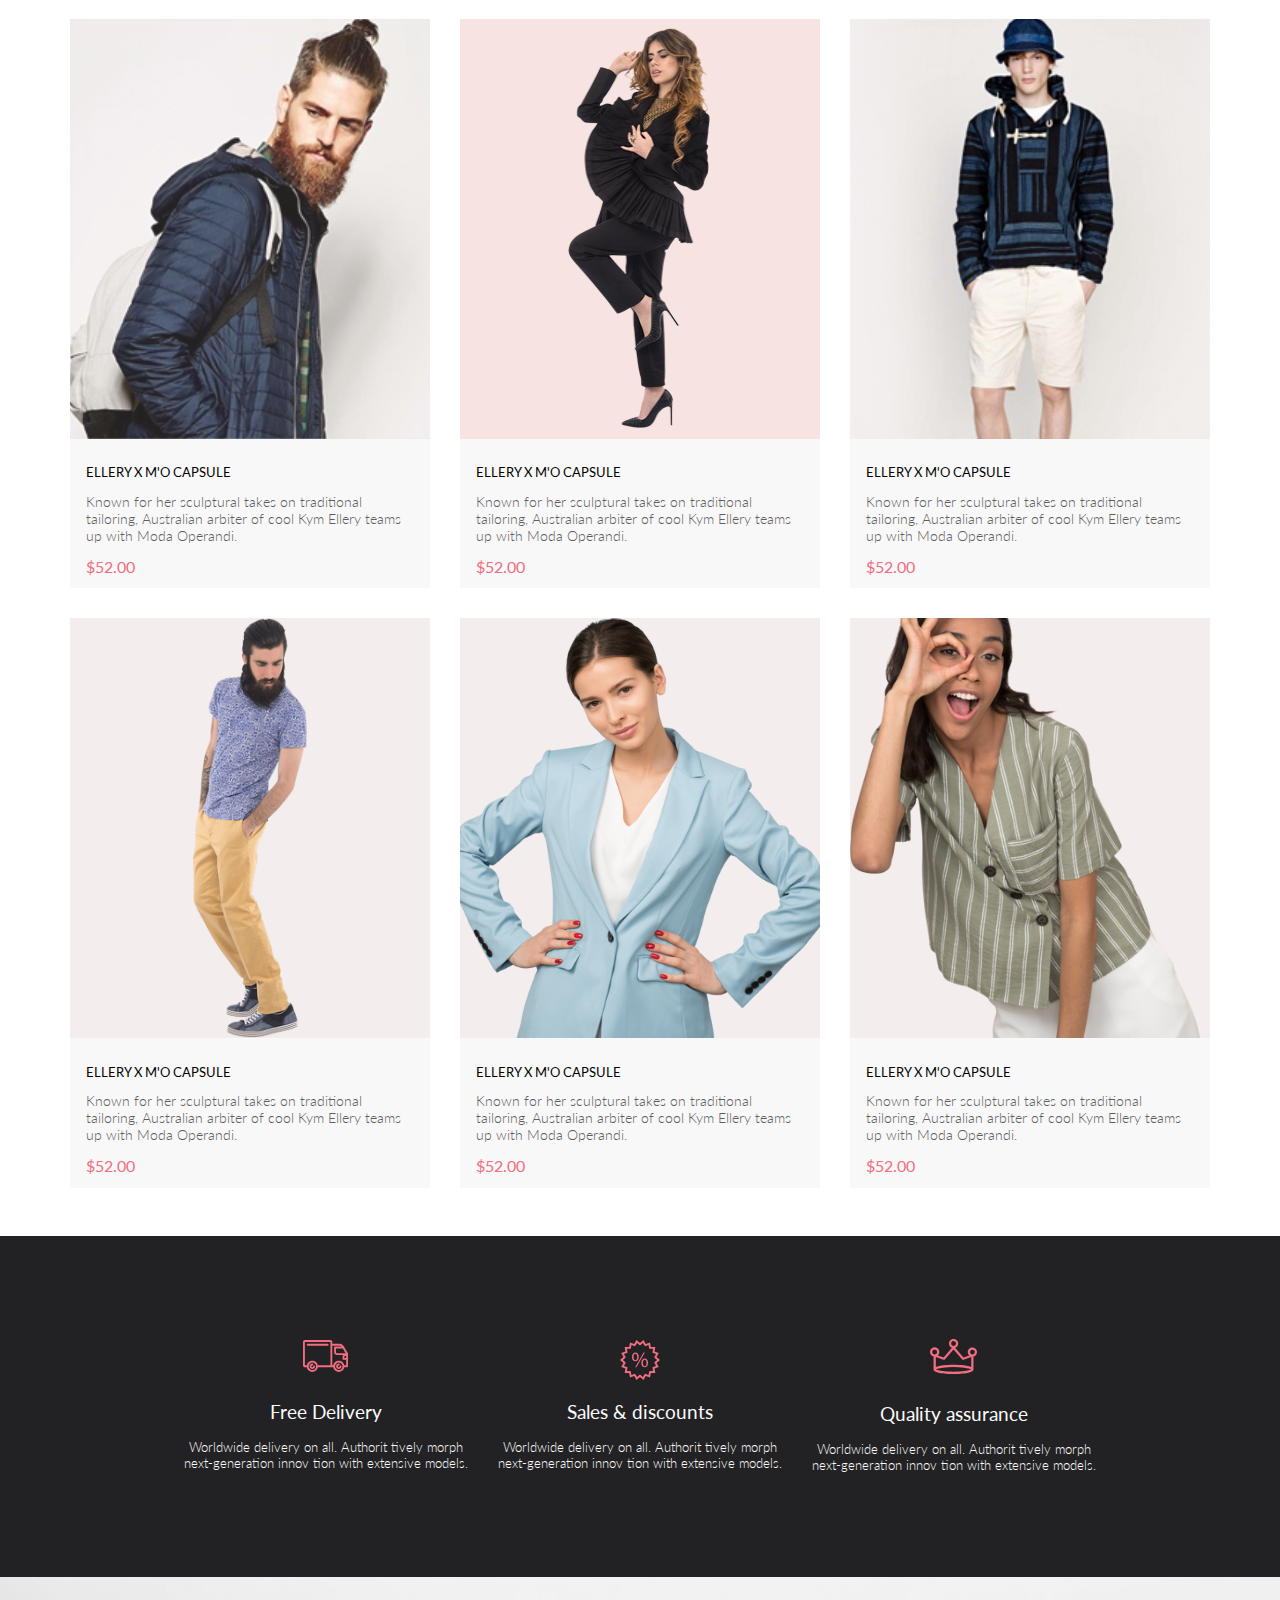
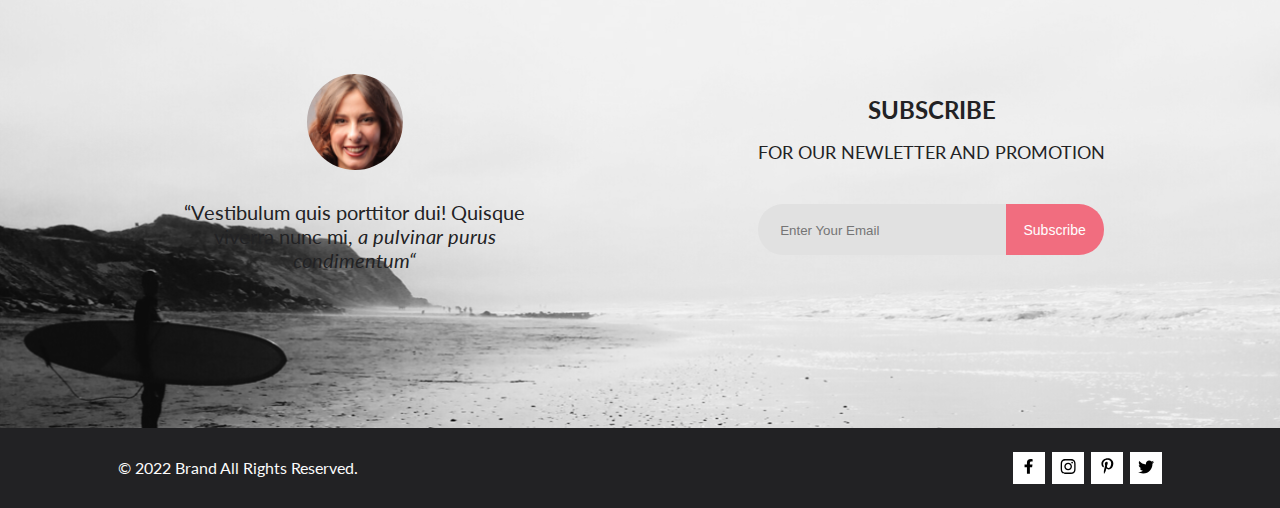
==== commit db5e80ee: "asd" ====
--- a/index1.html
+++ b/index1.html
@@ -17,6 +17,9 @@
 					<label class="menuLogo" for="header__check"><img src="/img/3menu.svg" alt="menu" /></label>
 					<a class="header__link-site" href="registration.html"><img src="/img/4user_icon.svg" alt="reg" /></a>
 					<a class="header__link-site" href="cart.html"><img src="/img/5basket(3).svg" alt="cart" /></a>
+					<div class="number">
+						<span>5</span>
+					</div>
 				</nav>
 			</header>
 			<div class="content-conteiner">
@@ -86,6 +89,12 @@
 						<div class="products-boxes center">
 							<div class="product-box">
 								<img src="/img/1.jpeg" alt="model 1" />
+								<!-- <div class="addToBasket">
+									<div class="addToBasketContent">
+										<h3>Add to Cart</h3>
+										<img src="/img/5basket(3).svg" alt="" />
+									</div>
+								</div> -->
 								<div class="product-box-title">
 									<h3>ELLERY X M'O CAPSULE</h3>
 								</div>
@@ -165,6 +174,87 @@
 						</div>
 					</div>
 				</div>
+			</section>
+			<section id="promotions">
+				<div class="promotions-conteiner">
+					<div class="promotions-group">
+						<div class="promotion-box">
+							<img src="/img/delivery.svg" alt="delivery" />
+							<h2>Free Delivery</h2>
+							<p>
+								Worldwide delivery on all. Authorit tively morph <br />
+								next-generation innov tion with extensive models.
+							</p>
+						</div>
+						<div class="promotion-box btm_h2">
+							<img src="/img/discount.svg" alt="doscount" />
+							<h2>Sales & discounts</h2>
+							<p>
+								Worldwide delivery on all. Authorit tively morph <br />
+								next-generation innov tion with extensive models.
+							</p>
+						</div>
+						<div class="promotion-box">
+							<img src="/img/crown.svg" alt="crown" />
+							<h2>Quality assurance</h2>
+							<p>
+								Worldwide delivery on all. Authorit tively morph <br />
+								next-generation innov tion with extensive models.
+							</p>
+						</div>
+					</div>
+				</div>
+			</section>
+			<section id="contacts">
+				<div class="contacts-conteiner">
+					<div class="contacts-background">
+						<div class="contacts-info">
+							<div class="contacts-info-text">
+								<img src="/img/contacts_model.svg" alt="contacts model" />
+								<p>
+									“Vestibulum quis porttitor dui! Quisque viverra nunc mi,
+									<span class="c-italic">a pulvinar purus condimentum“</span>
+								</p>
+							</div>
+							<div class="contacts-email">
+								<div class="text-title">
+									SUBSCRIBE <br />
+									<span class="text_p">FOR OUR NEWLETTER AND PROMOTION</span>
+								</div>
+								<div class="email-form">
+									<form>
+										<input type="email" name="email" placeholder="Enter Your Email" required />
+
+										<button type="submit" class="submit-button">
+											<div class="text-btn">Subscribe</div>
+										</button>
+									</form>
+								</div>
+							</div>
+						</div>
+					</div>
+				</div>
+			</section>
+			<section id="information">
+				<footer class="footer-conteiner">
+					<div class="footer">
+						<div class="textFooter">&copy; 2022 Brand All Rights Reserved.</div>
+						<div class="social">
+							<div class="box">
+								<a href="https://www.facebook.com"><img src="/img/facebook.svg" alt="facebook" /></a>
+							</div>
+							<div class="box">
+								<a href="https://www.instagram.com"><img src="/img/instagram.svg" alt="facebook" /></a>
+							</div>
+							<div class="box">
+								<a href="https://www.pinterest.com"><img src="/img/pinterest.svg" alt="facebook" /></a>
+							</div>
+							<div class="box">
+								<a href="https://www.twitter.com"><img src="/img/twitter.svg" alt="facebook" /></a>
+							</div>
+						</div>
+					</div>
+				</footer>
 			</section>
 		</div>
 	</body>
--- a/style1.css
+++ b/style1.css
@@ -65,7 +65,29 @@
 	-ms-flex-align: center;
 	align-items: center;
 	gap: 33px;
-}
+	position: relative;
+	width: 168px;
+	height: 37px;
+}
+.header__right ::after,
+.number {
+	color: #f8f8f8;
+	position: absolute;
+	top: 0;
+	right: 0;
+}
+.number {
+	display: flex;
+	align-items: center;
+	justify-content: space-around;
+	background-color: #f16d7f;
+	color: #ffffff;
+	font-size: 12px;
+	border-radius: 50%;
+	width: 19px;
+	height: 19px;
+}
+
 .main-conteiner {
 	background-color: #f1e4e6;
 	height: 764px;
@@ -204,16 +226,10 @@
 	max-width: 360px;
 	background: #f8f8f8;
 }
-
 .product-box img {
 	max-width: 100%;
 	max-height: 100%;
 }
-
-.product-box img:hover {
-	cursor: pointer;
-}
-
 .product-box-title h3 {
 	font-weight: 400;
 	font-size: 13px;
@@ -260,12 +276,214 @@
 	margin: 0 auto;
 }
 
+.promotion-box img {
+	max-width: 100%;
+	height: auto;
+}
+
+.promotion-box h2 {
+	font-weight: 400;
+	font-size: 19px;
+	color: #fbfbfb;
+	margin-top: 28.07px;
+}
+
+.promotion-box p {
+	font-weight: 300;
+	font-size: 13px;
+	text-align: center;
+	color: #fbfbfb;
+	margin-top: 16px;
+}
+
+.promotion-box {
+	display: flex;
+	flex-direction: column;
+	justify-content: center;
+	align-items: center;
+	max-width: 360px;
+	height: 100%;
+}
+
+.promotions-conteiner {
+	background: #222224;
+	padding-top: 103px;
+	padding-bottom: 104px;
+}
+
+.promotions-group {
+	display: flex;
+	justify-content: center;
+	align-items: center;
+	gap: 30px;
+	height: 100%;
+	flex-wrap: wrap;
+}
+
+.btm_h2 h2 {
+	margin-top: 20px;
+}
+
+.contacts-background {
+	background-image: url("/img/background_contacts.svg");
+	background-size: cover;
+	/* background-color: #f4f4f4;
+	opacity: 70%; */
+	background-position: center;
+	padding-top: 97px;
+	padding-bottom: 156px;
+}
+
+.contacts-info-text {
+	display: flex;
+	align-items: center;
+	flex-direction: column;
+	gap: 30px;
+	width: 360px;
+}
+
+.contacts-info-text p {
+	font-weight: 400;
+	font-size: 20px;
+	text-align: center;
+	color: #222224;
+}
+
+.c-italic {
+	font-style: italic;
+}
+
+input[type="email"] {
+	border: none;
+	border-radius: 25px;
+	background-color: #e1e1e1;
+	width: 170px;
+	height: 36px;
+	padding: 8px 131px 7px 22px;
+	position: relative;
+}
+
+input[type="email"]:hover {
+	box-shadow: 0 4px 4px 0 rgba(0, 0, 0, 0.25);
+	cursor: pointer;
+}
+
+.submit-button {
+	border-radius: 0px 25px 25px 0px;
+	padding: 8px 7px 7px 6px;
+	background-color: #f16d7f;
+	border: none;
+	position: absolute;
+	right: 1px;
+}
+
+.submit-button:hover {
+	cursor: pointer;
+	background-color: #e05c6e;
+}
+
+.text-btn {
+	display: flex;
+	align-items: center;
+	justify-content: center;
+	font-weight: 400;
+	font-size: 14px;
+	text-align: center;
+	color: #fff;
+	width: 85px;
+	height: 36px;
+}
+
+.contacts-email {
+	display: flex;
+	gap: 32px;
+	flex-direction: column;
+	max-width: 557px;
+}
+
+.text-title {
+	font-weight: 700;
+	font-size: 24px;
+	line-height: 167%;
+	text-align: center;
+	color: #222224;
+}
+
+.text_p {
+	font-weight: 400;
+	font-size: 18px;
+}
+
+.contacts-info {
+	display: flex;
+	justify-content: center;
+	align-items: center;
+	gap: 223.26px;
+	flex-wrap: wrap;
+}
+
+.email-form {
+	max-width: 356px;
+	position: relative;
+}
+
+.footer .textFooter {
+	font-weight: 400;
+	font-size: 16px;
+	color: #fbfbfb;
+	max-width: 332px;
+}
+
+.footer .box {
+	display: flex;
+
+	width: 32px;
+	height: 32px;
+	background-color: #fff;
+	cursor: pointer;
+}
+
+.footer .box:hover {
+	background-color: #f16d7f;
+}
+
+.footer .box:hover img {
+	filter: brightness(0) invert(1);
+}
+
+.footer-conteiner {
+	background-color: #222224;
+	padding-top: 24px;
+	padding-bottom: 24px;
+}
+
+.footer {
+	display: flex;
+	justify-content: center;
+	align-items: center;
+	gap: 655px;
+	flex-wrap: wrap;
+}
+
+.social {
+	display: flex;
+	align-items: center;
+	gap: 7.3px;
+}
+
 @media (max-width: 768px) {
 	.header__left {
 		padding: 32px;
 	}
 	.header__right {
 		padding: 32px;
+	}
+	.header__right ::after,
+	.number {
+		color: #f8f8f8;
+		position: absolute;
+		top: 30px;
+		right: 30px;
 	}
 	.main-conteiner {
 		max-height: 368px;
@@ -329,7 +547,50 @@
 		gap: 16px;
 		flex-wrap: wrap;
 	}
-}
+	.promotions-conteiner {
+		/* height: 610px; */
+	}
+	.promotions-group {
+		display: flex;
+		gap: 30px;
+		height: 100%;
+		justify-content: center;
+		align-items: center;
+		flex-wrap: nowrap;
+		flex-direction: column;
+	}
+
+	.promotion-box h2 {
+		font-weight: 400;
+		font-size: 20px;
+	}
+	.promotion-box p {
+		font-weight: 300;
+		font-size: 14px;
+	}
+	.contacts-conteiner {
+		height: 694px;
+	}
+
+
+	.footer-conteiner {
+		padding-top: 0;
+		padding-bottom: 0;
+	}
+	.footer {
+		height: 79px;
+		display: flex;
+		gap: 350px;
+	}
+	.textFooter {
+		display: flex;
+		font-weight: 400;
+		font-size: 16px;
+		color: #fbfbfb;
+		max-width: 332px;
+	}
+}
+
 @media screen and (max-width: 767px) and (min-width: 320px) {
 	.center {
 		min-width: 767;
@@ -341,7 +602,19 @@
 	.header__link-site {
 		display: none;
 	}
+	.number {
+		display: none;
+	}
 	.header {
+		display: flex;
+		flex-wrap: nowrap;
+	}
+	.header__left {
+		padding: 0 16px;
+	}
+	.header__right {
+		display: flex;
+		justify-content: flex-end;
 		padding: 0 16px;
 	}
 	.main-info {
@@ -413,4 +686,31 @@
 		gap: 16px;
 		flex-wrap: wrap;
 	}
-}
+	.contacts-background {
+	background-image: url("/img/background_contacts.svg");
+	background-size: cover;
+	/* background-color: #f4f4f4;
+	opacity: 70%; */
+	background-position: center;
+	padding-top: 97px;
+	padding-bottom: 156px;
+}
+
+	.footer-conteiner {
+		padding-top: 0;
+		padding-bottom: 0;
+	}
+	.footer {
+		height: 79px;
+		display: flex;
+		gap: 350px;
+	}
+	.textFooter {
+		display: flex;
+		font-weight: 400;
+		font-size: 16px;
+		color: #fbfbfb;
+		max-width: 332px;
+	}
+
+}
